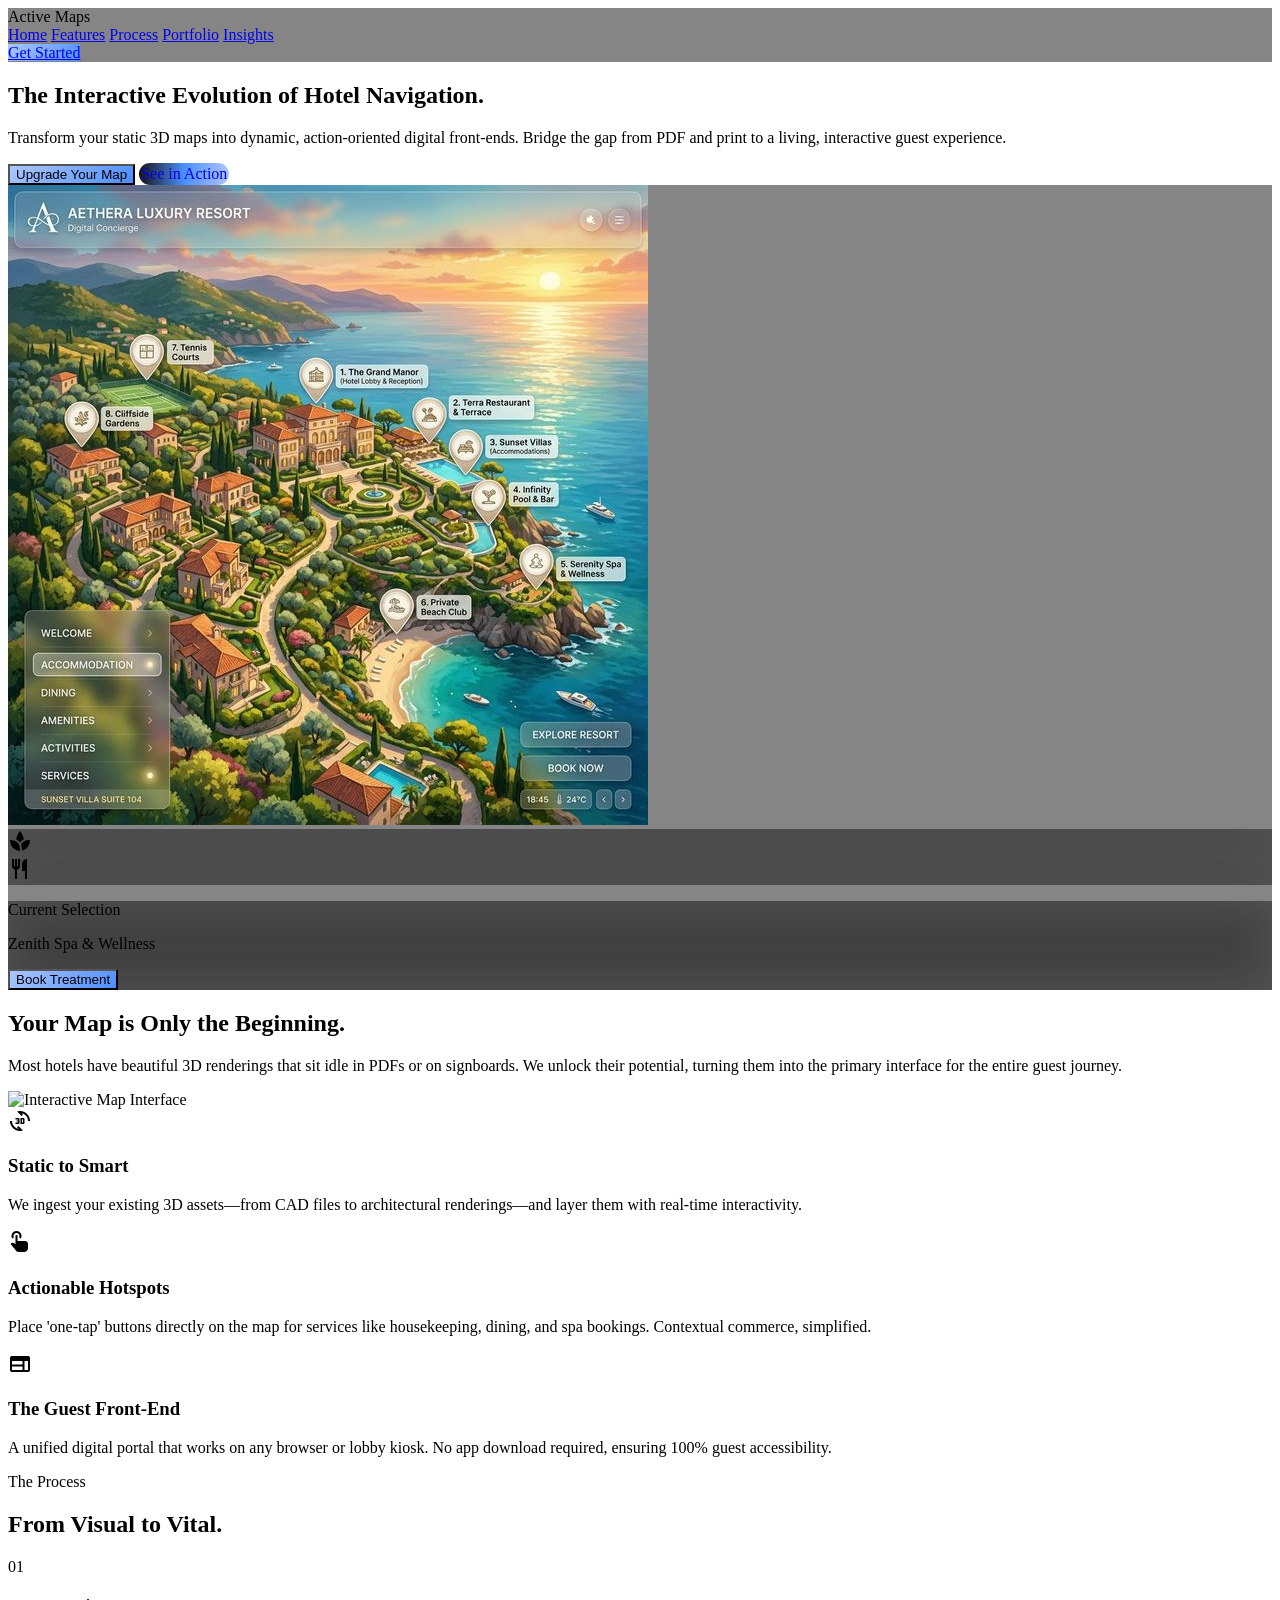
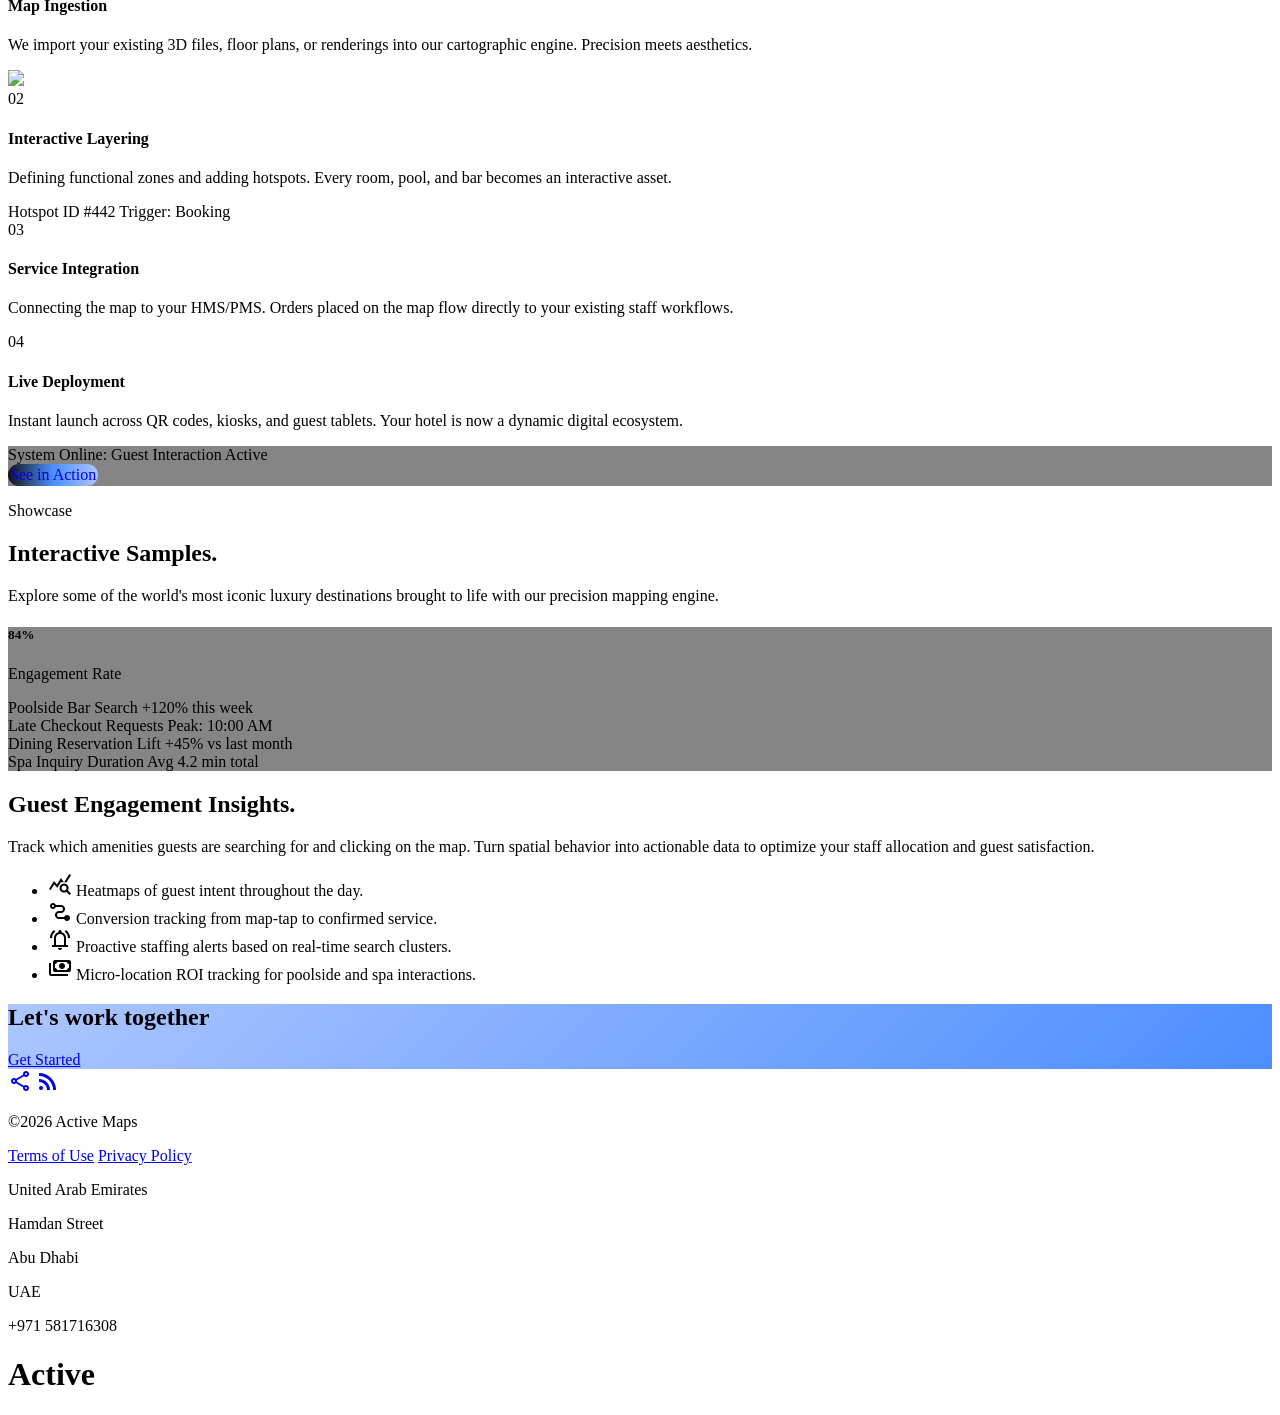
==== index.html @ 109dca2e "Add spacing between analytics tiles on desktop for better separation" ====
<!DOCTYPE html>

<html class="dark" lang="en">

<head>
    <meta charset="utf-8" />
    <meta content="width=device-width, initial-scale=1.0" name="viewport" />
    <title>Active Maps | The Digital Concierge</title>
    <!-- Version: 1.2.0 - Dynamic Portfolio Integration -->
    <script src="https://cdn.tailwindcss.com?plugins=forms,container-queries"></script>
    <link href="https://fonts.googleapis.com/css2?family=Inter:wght@400;500;600;700;800&amp;display=swap"
        rel="stylesheet" />
    <link
        href="https://fonts.googleapis.com/css2?family=Material+Symbols+Outlined:wght,FILL@100..700,0..1&amp;display=swap"
        rel="stylesheet" />
    <script id="tailwind-config">
        tailwind.config = {
            darkMode: "class",
            theme: {
                extend: {
                    colors: {
                        "primary-container": "#4b8eff",
                        "on-primary-fixed": "#001a41",
                        "on-background": "#e5e2e1",
                        "surface": "#131313",
                        "surface-container-high": "#2a2a2a",
                        "on-surface": "#e5e2e1",
                        "on-tertiary-container": "#4c1a00",
                        "error": "#ffb4ab",
                        "on-tertiary-fixed": "#351000",
                        "on-primary": "#002e69",
                        "primary-fixed-dim": "#adc6ff",
                        "surface-container-highest": "#353534",
                        "on-tertiary-fixed-variant": "#7c2e00",
                        "surface-container": "#201f1f",
                        "inverse-primary": "#005bc1",
                        "inverse-surface": "#e5e2e1",
                        "surface-bright": "#393939",
                        "on-tertiary": "#571e00",
                        "on-error": "#690005",
                        "surface-dim": "#131313",
                        "on-secondary-fixed-variant": "#26467d",
                        "outline-variant": "#414755",
                        "on-primary-container": "#00285c",
                        "inverse-on-surface": "#313030",
                        "secondary": "#adc6ff",
                        "secondary-fixed-dim": "#adc6ff",
                        "tertiary-fixed-dim": "#ffb595",
                        "outline": "#8b90a0",
                        "primary-fixed": "#d8e2ff",
                        "primary": "#adc6ff",
                        "on-primary-fixed-variant": "#004493",
                        "background": "#131313",
                        "secondary-container": "#26467d",
                        "surface-container-low": "#1c1b1b",
                        "on-surface-variant": "#c1c6d7",
                        "surface-variant": "#353534",
                        "surface-tint": "#adc6ff",
                        "secondary-fixed": "#d8e2ff",
                        "on-error-container": "#ffdad6",
                        "on-secondary-fixed": "#001a41",
                        "tertiary-fixed": "#ffdbcc",
                        "tertiary-container": "#ef6719",
                        "error-container": "#93000a",
                        "on-secondary-container": "#98b5f3",
                        "on-secondary": "#082f65",
                        "surface-container-lowest": "#0e0e0e",
                        "tertiary": "#ffb595"
                    },
                    fontFamily: {
                        "headline": ["Inter", "sans-serif"],
                        "body": ["Inter", "sans-serif"],
                        "label": ["Inter", "sans-serif"]
                    },
                    borderRadius: {
                        "DEFAULT": "0.125rem",
                        "lg": "0.25rem",
                        "xl": "0.5rem",
                        "full": "0.75rem"
                    },
                },
            },
        }
    </script>
    <style>
        .glass-panel {
            background: rgba(53, 53, 52, 0.6);
            backdrop-filter: blur(24px);
        }

        .text-gradient {
            background: linear-gradient(135deg, #adc6ff 0%, #4b8eff 100%);
            -webkit-background-clip: text;
            background-clip: text;
            -webkit-text-fill-color: transparent;
        }

        .btn-gradient {
            background: linear-gradient(135deg, #adc6ff 0%, #4b8eff 100%);
        }

        .material-symbols-outlined {
            font-variation-settings: 'FILL' 0, 'wght' 400, 'GRAD' 0, 'opsz' 24;
        }

        html {
            scroll-behavior: smooth;
        }

        /* Refined Flip Card Logic */
        .card-flip {
            perspective: 2000px;
            cursor: pointer;
        }

        .card-inner {
            position: relative;
            width: 100%;
            height: 100%;
            transition: transform 0.7s cubic-bezier(0.4, 0, 0.2, 1);
            transform-style: preserve-3d;
            will-change: transform;
        }

        .card-flip:hover .card-inner {
            transform: rotateY(180deg);
        }

        .card-front,
        .card-back {
            position: absolute;
            top: 0;
            left: 0;
            width: 100%;
            height: 100%;
            -webkit-backface-visibility: hidden;
            backface-visibility: hidden;
            border-radius: 1.5rem;
            overflow: hidden;
        }

        .card-back {
            transform: rotateY(180deg);
            background: #18191c;
            display: flex;
            flex-direction: column;
            justify-content: center;
            align-items: center;
            padding: 2rem;
            text-align: center;
            border: 1px solid rgba(255, 255, 255, 0.08);
            /* Subtle border for dark cards */
        }

        /* Extra depth on hover */
        .card-flip:hover {
            z-index: 10;
        }

        /* Animated Accent Border */
        @keyframes accentBorder {
            0% {
                background-position: 0% 50%;
            }

            100% {
                background-position: 100% 50%;
            }
        }

        .btn-accent-animated {
            position: relative;
            background: linear-gradient(90deg, #131313, #4b8eff, #adc6ff, #4b8eff, #131313);
            background-size: 200% 200%;
            animation: accentBorder 2.5s ease-in-out infinite alternate;
            padding: 2px;
            /* border width */
            border-radius: 0.75rem;
            /* rounded-xl */
            display: inline-flex;
            text-decoration: none;
        }

        .btn-accent-inner {
            border-radius: calc(0.75rem - 2px);
            display: inline-flex;
            align-items: center;
            justify-content: center;
            width: 100%;
            height: 100%;
        }
        .bg-blue-static {
            background: linear-gradient(135deg, #adc6ff 0%, #4b8eff 100%);
        }
    </style>
</head>

<body class="bg-background text-on-background font-body selection:bg-primary/30">
    <!-- Floating Glass Navigation -->
    <nav id="main-nav"
        class="fixed top-6 left-1/2 -translate-x-1/2 z-50 w-[95%] max-w-7xl transition-all duration-500 -translate-y-[150%] opacity-0 md:translate-y-0 md:opacity-100">
        <div
            class="glass-panel px-8 py-4 rounded-full border border-white/10 flex justify-between items-center shadow-[0_8px_32px_0_rgba(0,0,0,0.37)]">
            <div class="text-xl font-black tracking-tighter text-zinc-100 uppercase flex items-center gap-2">
                <div class="relative flex h-2.5 w-2.5">
                    <span
                        class="animate-ping absolute inline-flex h-full w-full rounded-full bg-green-400 opacity-75"></span>
                    <span class="relative inline-flex rounded-full h-2.5 w-2.5 bg-green-500"></span>
                </div>
                Active Maps
            </div>
            <div class="hidden md:flex items-center space-x-8">
                <a class="text-zinc-400 hover:text-zinc-100 transition-colors font-sans uppercase tracking-[0.2em] text-[8px] font-bold"
                    href="#home">Home</a>
                <a class="text-zinc-400 hover:text-zinc-100 transition-colors font-sans uppercase tracking-[0.2em] text-[8px] font-bold"
                    href="#features">Features</a>
                <a class="text-zinc-400 hover:text-zinc-100 transition-colors font-sans uppercase tracking-[0.2em] text-[8px] font-bold"
                    href="#process">Process</a>
                <a class="text-zinc-400 hover:text-zinc-100 transition-colors font-sans uppercase tracking-[0.2em] text-[8px] font-bold"
                    href="#samples">Portfolio</a>
                <a class="text-zinc-400 hover:text-zinc-100 transition-colors font-sans uppercase tracking-[0.2em] text-[8px] font-bold"
                    href="#analytics">Insights</a>
            </div>
            <a href="#contact"
                class="btn-gradient px-6 py-2 rounded-full text-on-primary font-bold text-xs tracking-wide transition-all hover:scale-105 active:scale-95 shadow-lg shadow-primary/20">
                Get Started
            </a>
        </div>
    </nav>
    <main class="pt-8">
        <!-- Hero Section -->
        <section id="home" class="relative min-h-[921px] flex items-center px-8 overflow-hidden">
            <div class="max-w-7xl mx-auto grid grid-cols-1 lg:grid-cols-2 gap-12 items-center">
                <div class="z-10">
                    <h1
                        class="font-headline font-extrabold text-6xl md:text-7xl text-zinc-100 leading-[1.1] mb-8 tracking-tight">
                        The Interactive Evolution of Hotel Navigation.
                    </h1>
                    <p class="text-lg md:text-xl text-on-surface-variant max-w-xl mb-10 leading-relaxed font-medium">
                        Transform your static 3D maps into dynamic, action-oriented digital front-ends. Bridge the gap
                        from PDF and print to a living, interactive guest experience.
                    </p>
                    <div class="flex flex-col sm:flex-row gap-4">
                        <button
                            class="btn-gradient px-10 py-4 rounded-xl text-on-primary font-bold text-lg hover:shadow-[0_0_30px_rgba(75,142,255,0.4)] transition-all">
                            Upgrade Your Map
                        </button>
                        <a href="https://rpsi-map.vercel.app/" target="_blank"
                            class="btn-accent-animated transition-all hover:scale-105 active:scale-95 shadow-[0_0_20px_rgba(75,142,255,0.15)] hover:shadow-[0_0_30px_rgba(75,142,255,0.3)] font-bold text-lg">
                            <span
                                class="btn-accent-inner px-10 py-4 bg-background text-zinc-100 hover:text-white hover:bg-surface-container transition-colors">
                                See in Action
                            </span>
                        </a>
                    </div>
                </div>
                <div class="relative group">
                    <div
                        class="absolute -inset-4 bg-primary/20 blur-3xl rounded-full opacity-30 group-hover:opacity-50 transition-opacity">
                    </div>
                    <div class="relative glass-panel p-4 rounded-[2rem] border border-outline-variant/30 shadow-2xl">
                        <!-- Mockup representation of interactive 3D map -->
                        <div
                            class="aspect-[9/16] md:aspect-[4/3] rounded-2xl overflow-hidden bg-surface-container-lowest relative">
                            <img class="w-full h-full object-cover opacity-60"
                                data-alt="Architectural wireframe of the hotel complex" src="assets/hero_map.png" />
                            <!-- Floating UI Hotspots -->
                            <div
                                class="absolute top-1/4 left-1/3 p-3 glass-panel rounded-full border border-primary/50 shadow-lg cursor-pointer hover:scale-110 transition-transform">
                                <span class="material-symbols-outlined text-primary text-2xl"
                                    style="font-variation-settings: 'FILL' 1;">spa</span>
                            </div>
                            <div
                                class="absolute bottom-1/3 right-1/4 p-3 glass-panel rounded-full border border-primary/50 shadow-lg cursor-pointer hover:scale-110 transition-transform">
                                <span class="material-symbols-outlined text-primary text-2xl"
                                    style="font-variation-settings: 'FILL' 1;">restaurant</span>
                            </div>
                            <!-- Map HUD Overlay -->
                            <div
                                class="absolute bottom-6 left-6 right-6 p-4 glass-panel rounded-xl border border-outline-variant/50">
                                <div class="flex justify-between items-center">
                                    <div>
                                        <p class="text-[10px] uppercase tracking-widest font-bold text-outline mb-1">
                                            Current Selection</p>
                                        <p class="font-headline text-lg font-bold text-zinc-100">Zenith Spa &amp;
                                            Wellness</p>
                                    </div>
                                    <button
                                        class="btn-gradient px-4 py-2 rounded-lg text-xs font-bold text-on-primary">Book
                                        Treatment</button>
                                </div>
                            </div>
                        </div>
                    </div>
                </div>
            </div>
        </section>
        <!-- Pain Point Section -->
        <section id="features" class="py-24 bg-surface-container-low px-8">
            <div class="max-w-7xl mx-auto flex flex-col items-center text-center mb-16">
                <div class="w-12 h-1 bg-primary mb-12"></div>
                <h2 class="font-headline font-bold text-4xl md:text-5xl text-zinc-100 mb-8 tracking-tight">Your Map is
                    Only the Beginning.</h2>
                <p class="text-xl md:text-2xl text-on-surface-variant max-w-3xl leading-relaxed font-medium">
                    Most hotels have beautiful 3D renderings that sit idle in PDFs or on signboards. We unlock their
                    potential, turning them into the primary interface for the entire guest journey.
                </p>
            </div>

            <!-- Intersitial Image -->
            <div class="max-w-6xl mx-auto mb-20 flex justify-center">
                <img src="https://static.wixstatic.com/media/ad2999_dbf22571a53e4f6888d6d23a859f4b01~mv2.png"
                    alt="Interactive Map Interface" class="w-full h-auto object-contain" />
            </div>

            <div class="max-w-7xl mx-auto">
                <div id="feature-carousel"
                    class="flex items-stretch overflow-x-auto md:grid md:grid-cols-3 gap-6 md:gap-12 snap-x snap-mandatory w-full pb-8 [&::-webkit-scrollbar]:hidden [-ms-overflow-style:none] [scrollbar-width:none]">
                    <div
                        class="w-[85vw] sm:w-[60vw] md:w-auto shrink-0 snap-center p-8 rounded-2xl bg-surface-container hover:bg-surface-bright transition-colors border border-outline-variant/10 flex flex-col justify-start">
                        <span class="material-symbols-outlined text-4xl text-primary mb-6"
                            style="font-variation-settings: 'FILL' 1;">3d_rotation</span>
                        <h3 class="font-headline text-2xl font-bold mb-4 text-zinc-100">Static to Smart</h3>
                        <p class="text-on-surface-variant leading-relaxed">
                            We ingest your existing 3D assets—from CAD files to architectural renderings—and layer them
                            with real-time interactivity.
                        </p>
                    </div>
                    <div
                        class="w-[85vw] sm:w-[60vw] md:w-auto shrink-0 snap-center p-8 rounded-2xl bg-surface-container hover:bg-surface-bright transition-colors border border-outline-variant/10 flex flex-col justify-start">
                        <span class="material-symbols-outlined text-4xl text-primary mb-6"
                            style="font-variation-settings: 'FILL' 1;">touch_app</span>
                        <h3 class="font-headline text-2xl font-bold mb-4 text-zinc-100">Actionable Hotspots</h3>
                        <p class="text-on-surface-variant leading-relaxed">
                            Place 'one-tap' buttons directly on the map for services like housekeeping, dining, and spa
                            bookings. Contextual commerce, simplified.
                        </p>
                    </div>
                    <div
                        class="w-[85vw] sm:w-[60vw] md:w-auto shrink-0 snap-center p-8 rounded-2xl bg-surface-container hover:bg-surface-bright transition-colors border border-outline-variant/10 flex flex-col justify-start">
                        <span class="material-symbols-outlined text-4xl text-primary mb-6"
                            style="font-variation-settings: 'FILL' 1;">web</span>
                        <h3 class="font-headline text-2xl font-bold mb-4 text-zinc-100">The Guest Front-End</h3>
                        <p class="text-on-surface-variant leading-relaxed">
                            A unified digital portal that works on any browser or lobby kiosk. No app download required,
                            ensuring 100% guest accessibility.
                        </p>
                    </div>
                </div>
                <!-- Pagination Dots (Mobile Only) -->
                <div class="flex md:hidden justify-center gap-2 mt-2" id="feature-dots">
                    <div class="w-2 h-2 rounded-full bg-primary transition-colors dot-indicator"></div>
                    <div class="w-2 h-2 rounded-full bg-primary/30 transition-colors dot-indicator"></div>
                    <div class="w-2 h-2 rounded-full bg-primary/30 transition-colors dot-indicator"></div>
                </div>
            </div>
        </section>
        <!-- The Transformation Phases (Bento/Asymmetric) -->
        <section id="process" class="py-32 px-8 bg-surface-container-lowest">
            <div class="max-w-7xl mx-auto">
                <div class="mb-20">
                    <p class="text-primary font-label text-xs uppercase tracking-[0.2em] mb-4 font-bold">The Process</p>
                    <h2 class="font-headline font-bold text-5xl text-zinc-100 tracking-tight">From Visual to Vital.</h2>
                </div>
                <div class="grid grid-cols-1 md:grid-cols-12 gap-6">
                    <!-- Step 1 -->
                    <div
                        class="md:col-span-7 bg-surface-container p-10 rounded-3xl border border-outline-variant/20 flex flex-col justify-between group">
                        <div>
                            <span
                                class="font-headline text-6xl text-primary/20 font-black group-hover:text-primary transition-colors">01</span>
                            <h4 class="font-headline text-3xl font-bold mt-4 mb-4 text-zinc-100">Map Ingestion</h4>
                            <p class="text-on-surface-variant text-lg">We import your existing 3D files, floor plans, or
                                renderings into our cartographic engine. Precision meets aesthetics.</p>
                        </div>
                        <div class="mt-12 h-40 bg-zinc-900 rounded-xl overflow-hidden">
                            <img class="w-full h-full object-cover grayscale opacity-40 group-hover:grayscale-0 group-hover:opacity-60 transition-all duration-700"
                                data-alt="Architectural wireframe of a hotel complex"
                                src="https://lh3.googleusercontent.com/aida-public/[base64]" />
                        </div>
                    </div>
                    <!-- Step 2 -->
                    <div
                        class="md:col-span-5 bg-surface-container-high p-10 rounded-3xl border border-outline-variant/20 group">
                        <span
                            class="font-headline text-6xl text-primary/20 font-black group-hover:text-primary transition-colors">02</span>
                        <h4 class="font-headline text-3xl font-bold mt-4 mb-4 text-zinc-100">Interactive Layering</h4>
                        <p class="text-on-surface-variant text-lg">Defining functional zones and adding hotspots. Every
                            room, pool, and bar becomes an interactive asset.</p>
                        <div class="mt-8 flex flex-wrap gap-2">
                            <span
                                class="px-3 py-1 bg-surface-container-lowest rounded-full text-[10px] font-bold uppercase tracking-wider text-primary border border-primary/20">Hotspot
                                ID #442</span>
                            <span
                                class="px-3 py-1 bg-surface-container-lowest rounded-full text-[10px] font-bold uppercase tracking-wider text-primary border border-primary/20">Trigger:
                                Booking</span>
                        </div>
                    </div>
                    <!-- Step 3 -->
                    <div
                        class="md:col-span-5 bg-surface-container-high p-10 rounded-3xl border border-outline-variant/20 group">
                        <span
                            class="font-headline text-6xl text-primary/20 font-black group-hover:text-primary transition-colors">03</span>
                        <h4 class="font-headline text-3xl font-bold mt-4 mb-4 text-zinc-100">Service Integration</h4>
                        <p class="text-on-surface-variant text-lg">Connecting the map to your HMS/PMS. Orders placed on
                            the map flow directly to your existing staff workflows.</p>
                    </div>
                    <!-- Step 4 -->
                    <div class="md:col-span-7 bg-primary-container/10 p-10 rounded-3xl border border-primary/30 group">
                        <span
                            class="font-headline text-6xl text-primary/40 font-black group-hover:text-primary transition-colors">04</span>
                        <h4 class="font-headline text-3xl font-bold mt-4 mb-4 text-zinc-100">Live Deployment</h4>
                        <p class="text-on-surface-variant text-lg">Instant launch across QR codes, kiosks, and guest
                            tablets. Your hotel is now a dynamic digital ecosystem.</p>
                        <div class="mt-12 p-6 glass-panel rounded-xl flex flex-col gap-6">
                            <div class="flex items-center gap-4">
                                <div class="w-3 h-3 bg-green-500 rounded-full animate-pulse shrink-0"></div>
                                <span class="text-xs font-bold uppercase tracking-widest text-zinc-100 leading-tight">System Online: Guest Interaction Active</span>
                            </div>
                            <a href="https://rpsi-map.vercel.app/" target="_blank"
                                class="btn-accent-animated w-full transition-all hover:scale-105 active:scale-95 shadow-[0_0_20px_rgba(75,142,255,0.15)] hover:shadow-[0_0_30px_rgba(75,142,255,0.3)] font-bold text-xs uppercase tracking-wider">
                                <span
                                    class="btn-accent-inner px-6 py-3 w-full flex justify-center bg-background text-zinc-100 hover:text-white hover:bg-surface-container transition-colors">
                                    See in Action
                                </span>
                            </a>
                        </div>
                    </div>
                </div>
            </div>
        </section>

        <!-- Samples Section -->
        <section id="samples" class="py-32 px-8 bg-black">
            <div class="max-w-7xl mx-auto">
                <div class="mb-20 text-center">
                    <p class="text-primary font-label text-xs uppercase tracking-[0.2em] mb-4 font-bold">Showcase</p>
                    <h2 class="font-headline font-bold text-5xl text-zinc-100 tracking-tight">Interactive Samples.</h2>
                    <p class="text-zinc-400 mt-6 max-w-2xl mx-auto">Explore some of the world's most iconic luxury
                        destinations brought to life with our precision mapping engine.</p>
                </div>

                <div class="grid grid-cols-1 md:grid-cols-12 gap-6 auto-rows-[400px]">
                    <!-- Rixos Premium Saadiyat Island -->
                    <div class="md:col-span-8 card-flip">
                        <div class="card-inner">
                            <div class="card-front relative shadow-2xl">
                                <img src="https://www.ahstatic.com/photos/b399_ho_02_p_1024x768.jpg" class="w-full h-full object-cover"
                                    alt="Rixos Premium Saadiyat Island">
                                <div
                                    class="absolute inset-0 bg-gradient-to-t from-black/80 via-transparent to-transparent flex items-end p-8">
                                    <div>
                                        <h4 class="text-2xl font-bold text-white mb-2">Rixos Premium Saadiyat Island</h4>
                                        <span class="text-primary text-xs uppercase tracking-widest font-bold">Featured Project</span>
                                    </div>
                                </div>
                            </div>
                            <div class="card-back flex flex-col items-center text-center">
                                <div class="w-12 h-12 bg-white mb-6" style="mask-image: url('https://static.wixstatic.com/shapes/ad2999_8e0b6210d2324de08b4e0dc5320cf2d4.svg'); mask-size: contain; mask-repeat: no-repeat; mask-position: center; -webkit-mask-image: url('https://static.wixstatic.com/shapes/ad2999_8e0b6210d2324de08b4e0dc5320cf2d4.svg'); -webkit-mask-size: contain; -webkit-mask-repeat: no-repeat; -webkit-mask-position: center;"></div>
                                <h4 class="text-xl font-bold text-white mb-4">Launch Interactive Map</h4>
                                <p class="text-zinc-400 text-sm mb-8 px-6">Spatial navigation for sprawling Mediterranean-style estates and shoreline amenity tracking.</p>
                                <a href="https://rpsi-map.vercel.app/" target="_blank"
                                    class="btn-accent-animated transition-all hover:scale-105 active:scale-95 shadow-[0_0_20px_rgba(75,142,255,0.15)] hover:shadow-[0_0_30px_rgba(75,142,255,0.3)] font-bold text-sm">
                                    <span
                                        class="btn-accent-inner px-8 py-3 bg-background text-zinc-100 hover:text-white transition-colors">
                                        See in Action
                                    </span>
                                </a>
                            </div>
                        </div>
                    </div>

                    <!-- Royal Atlantis -->
                    <div class="md:col-span-4 card-flip">
                        <div class="card-inner">
                            <div class="card-front relative shadow-2xl overflow-hidden group">
                                <img src="https://cf.bstatic.com/xdata/images/hotel/max1024x768/534061997.jpg?k=9b47f6c7e61f2be60830d61c1f5d9562dd51a6f9288240653cc4e0515a3e4941&o=" class="w-full h-full object-cover grayscale opacity-60 transition-all duration-700" alt="Royal Atlantis">
                                <!-- Coming Soon Overlay -->
                                <div class="absolute inset-0 bg-black/40 flex flex-col items-center justify-center p-6 text-center z-10 transition-opacity">
                                    <span class="text-xs font-bold uppercase tracking-[0.3em] text-zinc-400 mb-2">Portfolio</span>
                                    <h4 class="text-xl font-bold text-zinc-500 mb-6">Royal Atlantis</h4>
                                    <span class="inline-block px-4 py-1.5 border border-zinc-700 text-zinc-500 rounded-full text-[10px] uppercase font-black tracking-widest backdrop-blur-sm">Coming Soon</span>
                                </div>
                            </div>
                            <div class="card-back grayscale opacity-40">
                                <span class="material-symbols-outlined text-zinc-600 text-4xl mb-4">lock</span>
                                <h4 class="text-xl font-bold text-zinc-500 mb-4">Locked Asset</h4>
                                <p class="text-zinc-600 text-sm mb-8">Integration in progress. Architectural wireframes pending spatial registration.</p>
                            </div>
                        </div>
                    </div>

                    <!-- Atlantis, Palm Jumeirah -->
                    <div class="md:col-span-5 card-flip">
                        <div class="card-inner">
                            <div class="card-front relative shadow-2xl overflow-hidden group">
                                <img src="https://dynamic-media-cdn.tripadvisor.com/media/photo-o/31/66/e8/29/atlantis-the-palm.jpg?w=900&h=500&s=1" class="w-full h-full object-cover grayscale opacity-60 transition-all duration-700" alt="Atlantis, Palm Jumeirah">
                                <!-- Coming Soon Overlay -->
                                <div class="absolute inset-0 bg-black/40 flex flex-col items-center justify-center p-6 text-center z-10 transition-opacity">
                                    <span class="text-xs font-bold uppercase tracking-[0.3em] text-zinc-400 mb-2">Portfolio</span>
                                    <h4 class="text-xl font-bold text-zinc-500 mb-6">Atlantis, Palm Jumeirah</h4>
                                    <span class="inline-block px-4 py-1.5 border border-zinc-700 text-zinc-500 rounded-full text-[10px] uppercase font-black tracking-widest backdrop-blur-sm">Coming Soon</span>
                                </div>
                            </div>
                            <div class="card-back grayscale opacity-40">
                                <span class="material-symbols-outlined text-zinc-600 text-4xl mb-4">lock</span>
                                <h4 class="text-xl font-bold text-zinc-500 mb-4">Locked Asset</h4>
                                <p class="text-zinc-600 text-sm mb-8">Asset mapping ongoing. High-fidelity spatial textures in rendering queue.</p>
                            </div>
                        </div>
                    </div>

                    <!-- Rixos Marina Abu Dhabi -->
                    <div class="md:col-span-7 card-flip">
                        <div class="card-inner">
                            <div class="card-front relative shadow-2xl overflow-hidden group">
                                <img src="https://www.rixos.com/sites/default/files/2025-08/Screenshot%202025-08-12%20at%204.05.04%E2%80%AFPM_0.png?twic=v1/focus=auto/cover=1:1/resize=510" class="w-full h-full object-cover grayscale opacity-60 transition-all duration-700" alt="Rixos Marina Abu Dhabi">
                                <!-- Coming Soon Overlay -->
                                <div class="absolute inset-0 bg-black/40 flex flex-col items-center justify-center p-6 text-center z-10 transition-opacity">
                                    <span class="text-xs font-bold uppercase tracking-[0.3em] text-zinc-400 mb-2">Portfolio</span>
                                    <h4 class="text-xl font-bold text-zinc-500 mb-6">Rixos Marina Abu Dhabi</h4>
                                    <span class="inline-block px-4 py-1.5 border border-zinc-700 text-zinc-500 rounded-full text-[10px] uppercase font-black tracking-widest backdrop-blur-sm">Coming Soon</span>
                                </div>
                            </div>
                            <div class="card-back grayscale opacity-40">
                                <span class="material-symbols-outlined text-zinc-600 text-4xl mb-4">lock</span>
                                <h4 class="text-xl font-bold text-zinc-500 mb-4">Locked Asset</h4>
                                <p class="text-zinc-600 text-sm mb-8">Marina integration scheduled for Next-Gen update phase. Berthing logic in development.</p>
                            </div>
                        </div>
                    </div>
                </div>
            </div>
        </section>

        <!-- Analytics/Geomarketing Section -->
        <section id="analytics" class="pt-32 pb-12 px-8">
            <div class="max-w-7xl mx-auto grid grid-cols-1 lg:grid-cols-2 gap-20 items-center">
                <div class="order-2 lg:order-1 relative">
                    <div
                        class="md:aspect-square glass-panel rounded-3xl border border-outline-variant/20 p-8 flex flex-col">
                        <div class="flex justify-between items-end mb-12">
                            <div>
                                <h5 class="font-headline text-4xl font-bold text-zinc-100">84%</h5>
                                <p class="text-[10px] font-bold uppercase tracking-widest text-primary">Engagement Rate
                                </p>
                            </div>
                            <div class="flex gap-1 items-end">
                                <div class="w-3 h-12 bg-primary/20 rounded-t-sm"></div>
                                <div class="w-3 h-20 bg-primary/40 rounded-t-sm"></div>
                                <div class="w-3 h-32 bg-primary/60 rounded-t-sm"></div>
                                <div class="w-3 h-40 bg-primary rounded-t-sm"></div>
                            </div>
                        </div>
                        <div class="relative">
                            <div id="analytics-carousel" class="flex md:flex-col overflow-x-auto md:overflow-visible snap-x snap-mandatory w-full md:gap-6 [&::-webkit-scrollbar]:hidden [-ms-overflow-style:none] [scrollbar-width:none]">
                                <!-- Page 1 -->
                                <div class="min-w-full md:min-w-0 snap-center flex flex-col gap-6 pr-4 md:pr-0">
                                    <div class="flex justify-between items-center p-4 bg-surface-container-lowest rounded-xl">
                                        <span class="text-sm font-semibold">Poolside Bar Search</span>
                                        <span class="text-sm font-bold text-primary">+120% this week</span>
                                    </div>
                                    <div class="flex justify-between items-center p-4 bg-surface-container-lowest rounded-xl">
                                        <span class="text-sm font-semibold">Late Checkout Requests</span>
                                        <span class="text-sm font-bold text-primary">Peak: 10:00 AM</span>
                                    </div>
                                </div>
                                <!-- Page 2 -->
                                <div class="min-w-full md:min-w-0 snap-center flex flex-col gap-6 pr-4 md:pr-0">
                                    <div class="flex justify-between items-center p-4 bg-surface-container-lowest rounded-xl">
                                        <span class="text-sm font-semibold">Dining Reservation Lift</span>
                                        <span class="text-sm font-bold text-primary">+45% vs last month</span>
                                    </div>
                                    <div class="flex justify-between items-center p-4 bg-surface-container-lowest rounded-xl">
                                        <span class="text-sm font-semibold">Spa Inquiry Duration</span>
                                        <span class="text-sm font-bold text-primary">Avg 4.2 min total</span>
                                    </div>
                                </div>
                            </div>
                            <!-- Pagination Dots (Mobile Only) -->
                            <div class="flex md:hidden justify-center gap-2 mt-6" id="analytics-dots">
                                <div class="w-1.5 h-1.5 rounded-full bg-primary transition-colors dot-indicator"></div>
                                <div class="w-1.5 h-1.5 rounded-full bg-primary/30 transition-colors dot-indicator"></div>
                            </div>
                        </div>
                    </div>
                </div>
                <div class="order-1 lg:order-2">
                    <h2 class="font-headline font-bold text-5xl text-zinc-100 mb-8 leading-tight tracking-tight">Guest
                        Engagement Insights.</h2>
                    <p class="text-xl text-on-surface-variant mb-10 leading-relaxed font-medium">
                        Track which amenities guests are searching for and clicking on the map. Turn spatial behavior
                        into actionable data to optimize your staff allocation and guest satisfaction.
                    </p>
                    <ul class="space-y-10">
                        <li class="flex items-start gap-4">
                            <span class="material-symbols-outlined text-primary">query_stats</span>
                            <span class="text-on-surface font-medium">Heatmaps of guest intent throughout the
                                day.</span>
                        </li>
                        <li class="flex items-start gap-4">
                            <span class="material-symbols-outlined text-primary">conversion_path</span>
                            <span class="text-on-surface font-medium">Conversion tracking from map-tap to confirmed
                                service.</span>
                        </li>
                        <li class="flex items-start gap-4">
                            <span class="material-symbols-outlined text-primary">notifications_active</span>
                            <span class="text-on-surface font-medium">Proactive staffing alerts based on real-time
                                search clusters.</span>
                        </li>
                        <li class="flex items-start gap-4">
                            <span class="material-symbols-outlined text-primary">payments</span>
                            <span class="text-on-surface font-medium">Micro-location ROI tracking for poolside and spa
                                interactions.</span>
                        </li>
                    </ul>
                </div>
            </div>
        </section>
        <!-- Final CTA: Static Blue Gradient -->
        <section id="contact" class="py-32 px-8 bg-blue-static mt-24">
            <div class="max-w-7xl mx-auto flex flex-col md:flex-row justify-between items-center gap-10 relative z-10">
                <h2 class="font-headline font-bold text-5xl md:text-8xl text-white tracking-tighter max-w-2xl leading-[0.9]">
                    Let's work together
                </h2>
                <div class="flex">
                    <a href="#" class="text-lg md:text-xl font-black text-white border-b-[3px] border-white pb-1 hover:opacity-60 transition-opacity">Get Started</a>
                </div>
            </div>
        </section>
    </main>
    <!-- Footer: Dark Grey with Massive Anchor Word -->
    <footer class="bg-[#1a1c1e] w-full pt-32 pb-0 relative overflow-hidden">
        <div class="max-w-7xl mx-auto flex justify-between items-start relative z-10 mb-24">
            <div class="flex flex-col">
                <div class="flex gap-4 mb-8">
                    <a href="#" class="text-white hover:opacity-50 transition-opacity"><span class="material-symbols-outlined">share</span></a>
                    <a href="#" class="text-white hover:opacity-50 transition-opacity"><span class="material-symbols-outlined">rss_feed</span></a>
                </div>
                <p class="text-white/40 text-[10px] uppercase font-black tracking-[0.2em] mb-4">©2026 Active Maps</p>
                <div class="flex gap-4 text-white/40 text-[10px] uppercase font-black tracking-[0.2em]">
                    <a href="#" class="hover:text-white transition-colors">Terms of Use</a>
                    <a href="#" class="hover:text-white transition-colors">Privacy Policy</a>
                </div>
            </div>
            
            <div class="text-right">
                <p class="text-white text-[10px] uppercase font-black tracking-[0.2em] mb-6">United Arab Emirates</p>
                <div class="text-white/40 text-xs font-bold leading-relaxed space-y-1">
                    <p>Hamdan Street</p>
                    <p>Abu Dhabi</p>
                    <p>UAE</p>
                    <p>+971 581716308</p>
                </div>
            </div>
        </div>
        
        <!-- Big Anchor Word -->
        <div class="relative w-full overflow-hidden select-none pointer-events-none">
            <h1 class="font-headline font-black text-[28vw] uppercase leading-[0.7] tracking-tighter text-white text-center mb-[-0.1em]">
                Active
            </h1>
        </div>
    </footer>

    <script>
        // Intersection Observer for scroll-reveal animations
        const observerOptions = {
            threshold: 0.1
        };

        const observer = new IntersectionObserver((entries) => {
            entries.forEach(entry => {
                if (entry.isIntersecting) {
                    entry.target.classList.add('opacity-100', 'translate-y-0');
                    entry.target.classList.remove('opacity-0', 'translate-y-10');
                    observer.unobserve(entry.target);
                }
            });
        }, observerOptions);

        // Initial state for sections and cards
        document.querySelectorAll('section, .p-8.rounded-2xl, .md\\:col-span-7, .md\\:col-span-5').forEach(el => {
            el.classList.add('transition-all', 'duration-1000', 'ease-out', 'opacity-0', 'translate-y-10');
            observer.observe(el);
        });

        // Mobile Navigation Scroll Reveal
        const mainNav = document.getElementById('main-nav');
        if (mainNav) {
            window.addEventListener('scroll', () => {
                if (window.scrollY > window.innerHeight * 0.5) {
                    mainNav.classList.remove('-translate-y-[150%]', 'opacity-0');
                } else {
                    mainNav.classList.add('-translate-y-[150%]', 'opacity-0');
                }
            });
        }

        // Feature Carousel Auto-Scroll & Dots
        const featureCarousel = document.getElementById('feature-carousel');
        const featureDots = document.querySelectorAll('#feature-dots .dot-indicator');
        if (featureCarousel && featureDots.length > 0) {
            let scrollIndex = 0;
            let autoScrollInterval;

            const updateDots = (index) => {
                featureDots.forEach((dot, i) => {
                    if (i === index) {
                        dot.classList.replace('bg-primary/30', 'bg-primary');
                    } else {
                        dot.classList.replace('bg-primary', 'bg-primary/30');
                    }
                });
            };

            const scrollToNext = () => {
                if (window.innerWidth >= 768) return; // Only run on mobile
                const cards = [].slice.call(featureCarousel.children).filter(child => child.tagName === 'DIV');
                scrollIndex = (scrollIndex + 1) % cards.length;
                if (cards[scrollIndex]) {
                    const scrollTarget = cards[scrollIndex].offsetLeft - featureCarousel.offsetLeft - parseInt(getComputedStyle(featureCarousel).paddingLeft || 0);
                    featureCarousel.scrollTo({
                        left: scrollTarget,
                        behavior: 'smooth'
                    });
                    updateDots(scrollIndex);
                }
            };

            const syncScrollDots = () => {
                if (window.innerWidth >= 768) return;
                let closestIndex = 0;
                let minimalDiff = Infinity;
                const cards = [].slice.call(featureCarousel.children).filter(child => child.tagName === 'DIV');
                const center = featureCarousel.scrollLeft + featureCarousel.clientWidth / 2;

                cards.forEach((card, i) => {
                    const cardCenter = card.offsetLeft - featureCarousel.offsetLeft + card.clientWidth / 2;
                    const diff = Math.abs(cardCenter - center);
                    if (diff < minimalDiff) {
                        minimalDiff = diff;
                        closestIndex = i;
                    }
                });
                scrollIndex = closestIndex;
                updateDots(scrollIndex);
            };

            autoScrollInterval = setInterval(scrollToNext, 3000);

            // Pause on interaction and sync dots correctly when manually swiped
            featureCarousel.addEventListener('touchstart', () => clearInterval(autoScrollInterval), { passive: true });
            featureCarousel.addEventListener('scroll', syncScrollDots, { passive: true });
        }

        // Analytics Carousel Auto-Scroll & Dots
        const analyticsCarousel = document.getElementById('analytics-carousel');
        const analyticsDots = document.querySelectorAll('#analytics-dots .dot-indicator');
        if (analyticsCarousel && analyticsDots.length > 0) {
            let analyticsIndex = 0;
            let analyticsInterval;

            const updateAnalyticsDots = (index) => {
                analyticsDots.forEach((dot, i) => {
                    dot.classList.toggle('bg-primary', i === index);
                    dot.classList.toggle('bg-primary/30', i !== index);
                });
            };

            const slideNext = () => {
                if (window.innerWidth >= 768) return;
                const pages = analyticsCarousel.children;
                if (!pages || pages.length === 0) return;
                analyticsIndex = (analyticsIndex + 1) % pages.length;
                analyticsCarousel.scrollTo({
                    left: pages[analyticsIndex].offsetLeft,
                    behavior: 'smooth'
                });
                updateAnalyticsDots(analyticsIndex);
            };

            const syncAnalyticsDots = () => {
                if (window.innerWidth >= 768) return;
                const center = analyticsCarousel.scrollLeft + analyticsCarousel.clientWidth / 2;
                const pages = analyticsCarousel.children;
                let closest = 0;
                let minDiff = Infinity;
                
                Array.from(pages).forEach((page, i) => {
                    const diff = Math.abs((page.offsetLeft + page.clientWidth/2) - center);
                    if(diff < minDiff) {
                        minDiff = diff;
                        closest = i;
                    }
                });
                analyticsIndex = closest;
                updateAnalyticsDots(analyticsIndex);
            };

            analyticsInterval = setInterval(slideNext, 3000);
            analyticsCarousel.addEventListener('touchstart', () => clearInterval(analyticsInterval), { passive: true });
            analyticsCarousel.addEventListener('scroll', syncAnalyticsDots, { passive: true });
        }
    </script>
</body>

</html>
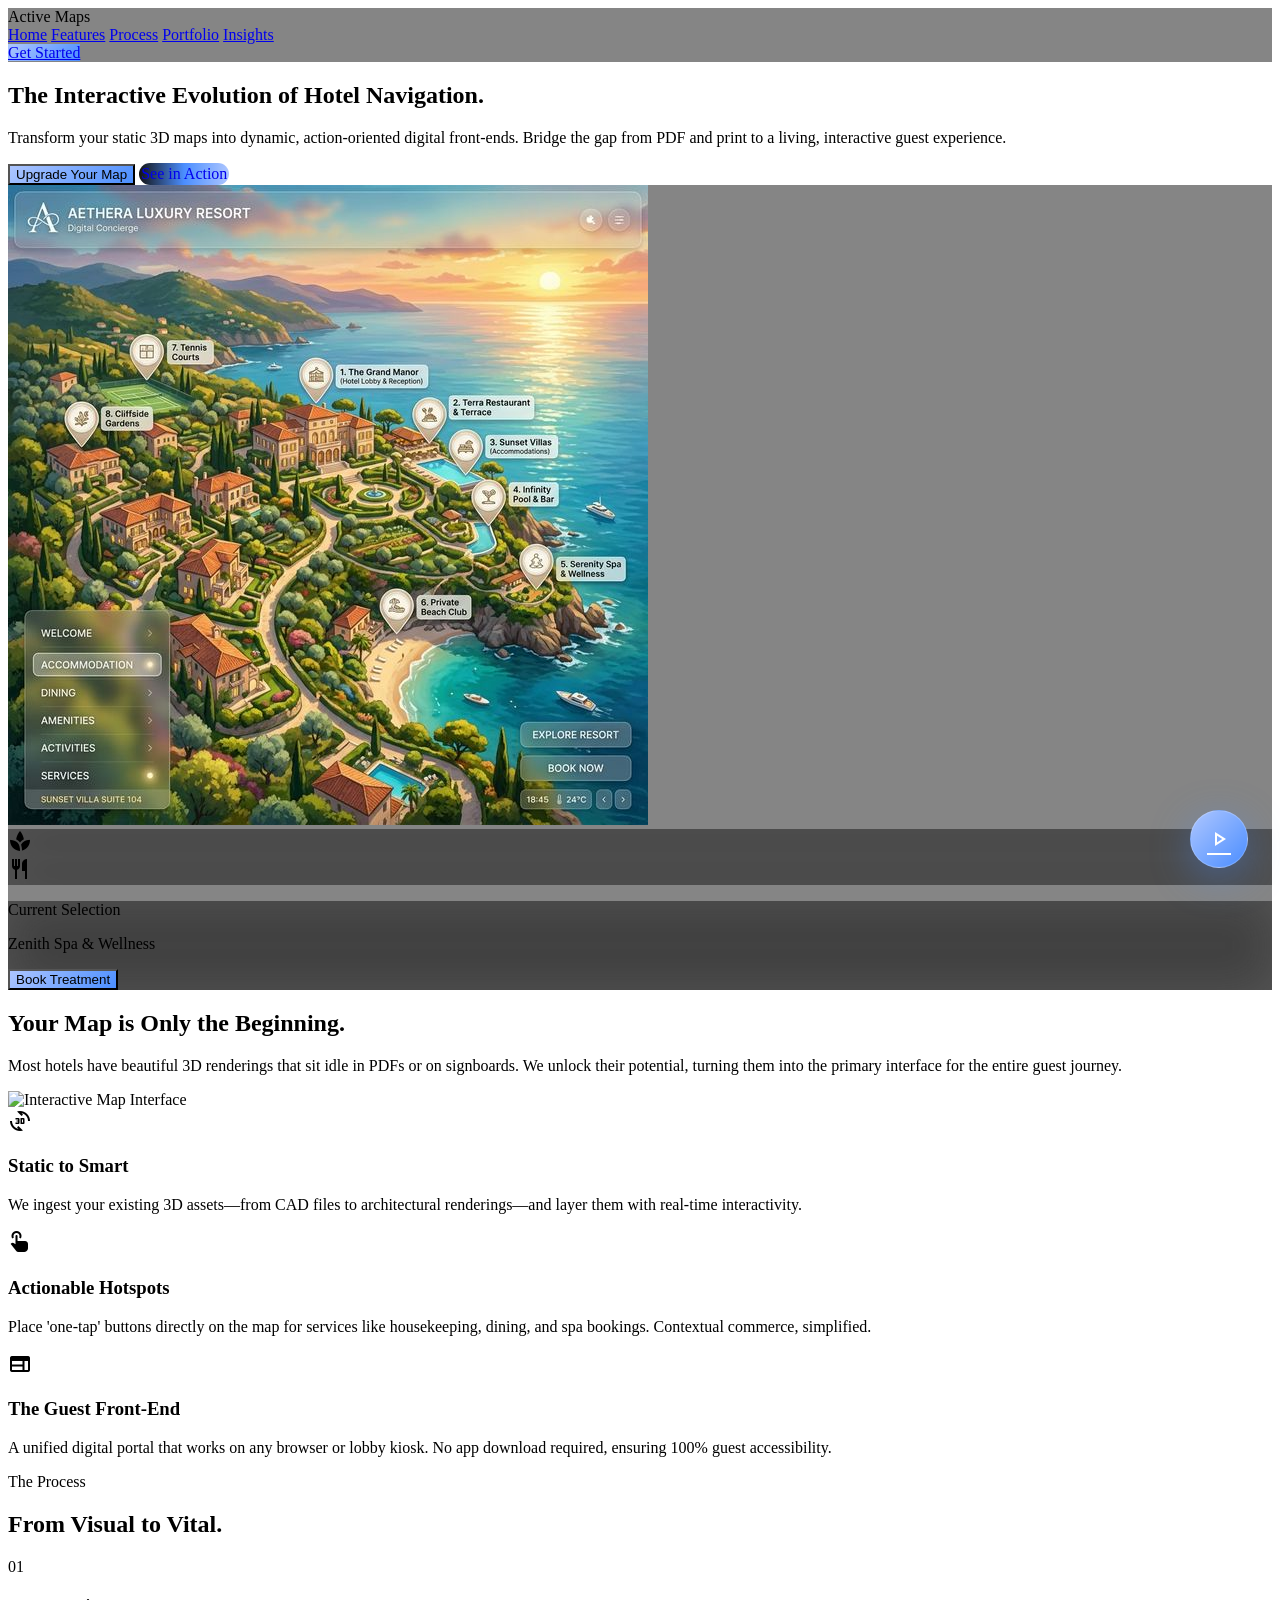
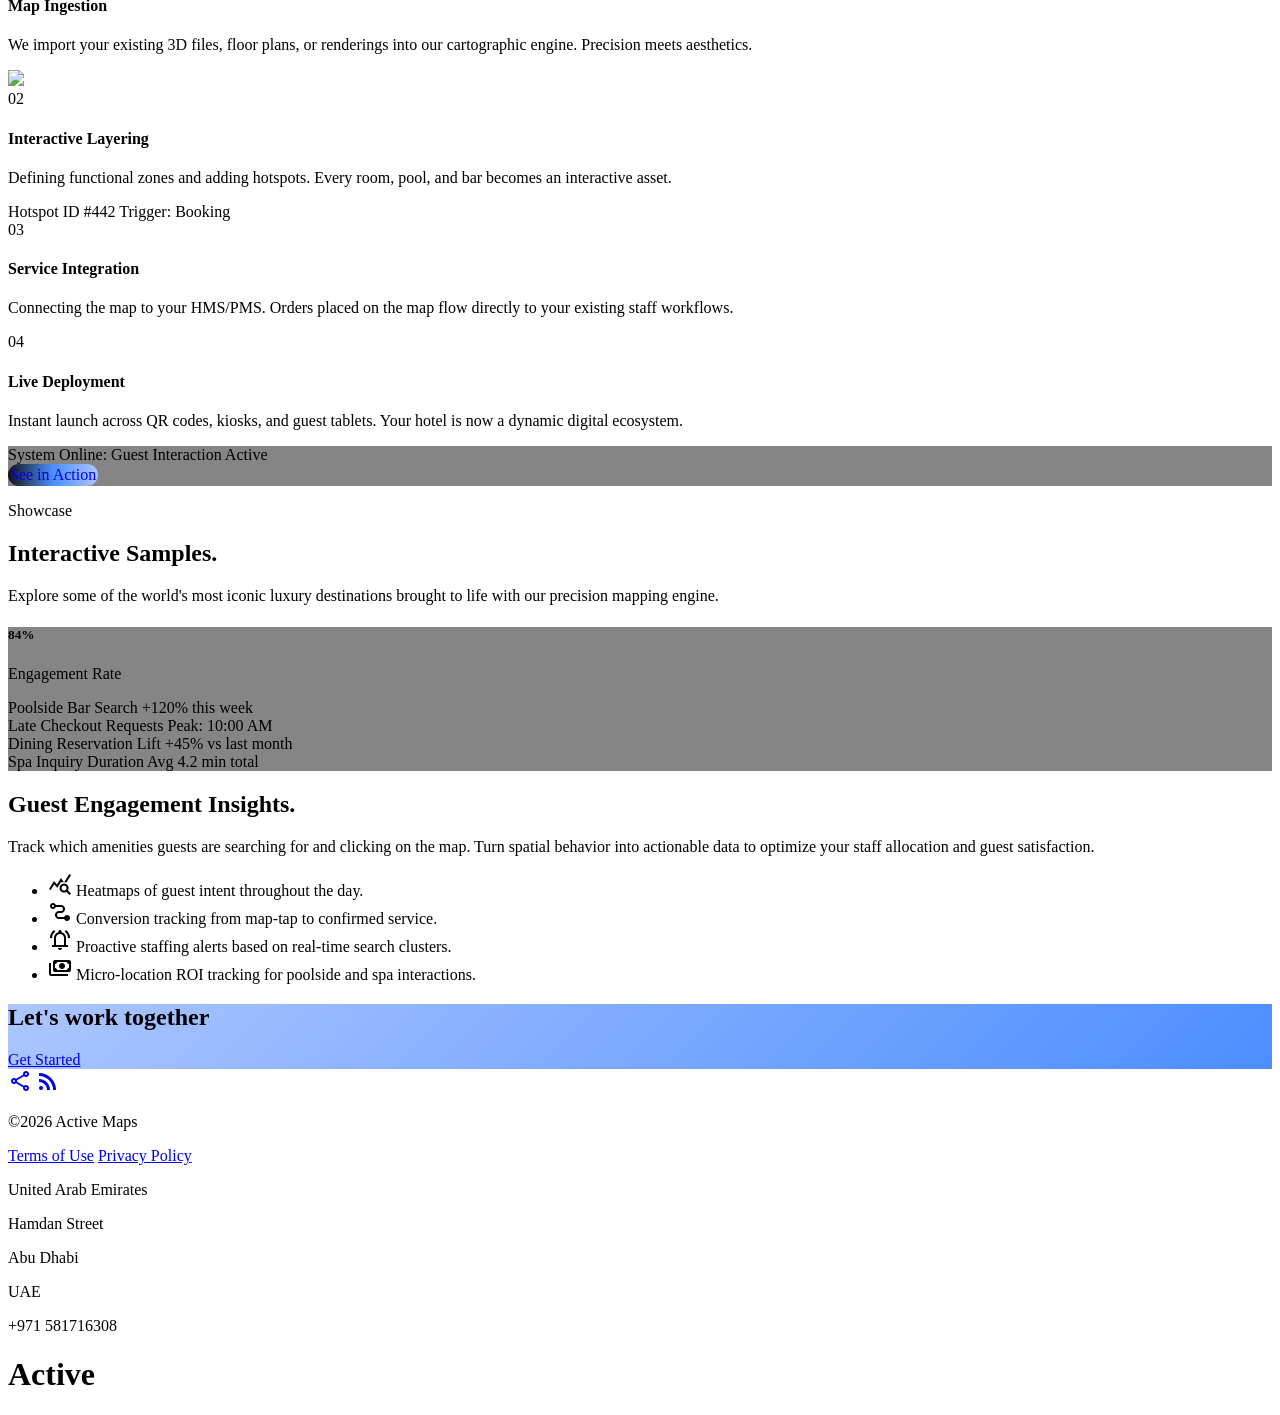
==== commit 473afa1f: "Add permanent pulsating floating action button on bottom right" ====
--- a/index.html
+++ b/index.html
@@ -192,6 +192,37 @@
         .bg-blue-static {
             background: linear-gradient(135deg, #adc6ff 0%, #4b8eff 100%);
         }
+
+        @keyframes pulse {
+            0% { box-shadow: 0 0 0 0 rgba(75, 142, 255, 0.7); }
+            70% { box-shadow: 0 0 0 15px rgba(75, 142, 255, 0); }
+            100% { box-shadow: 0 0 0 0 rgba(75, 142, 255, 0); }
+        }
+
+        .floating-action-btn {
+            position: fixed;
+            bottom: 32px;
+            right: 32px;
+            z-index: 100;
+            display: flex;
+            align-items: center;
+            justify-content: center;
+            width: 56px;
+            height: 56px;
+            border-radius: 9999px;
+            background: linear-gradient(135deg, #adc6ff 0%, #4b8eff 100%);
+            color: white;
+            box-shadow: 0 10px 40px rgba(75, 142, 255, 0.4);
+            border: 1px solid rgba(255, 255, 255, 0.2);
+            opacity: 1;
+            transform: scale(1);
+            transition: all 0.5s cubic-bezier(0.34, 1.56, 0.64, 1);
+            animation: pulse 2s infinite;
+        }
+
+        .floating-action-btn:hover {
+            transform: scale(1.1);
+        }
     </style>
 </head>
 
@@ -245,7 +276,7 @@
                             class="btn-gradient px-10 py-4 rounded-xl text-on-primary font-bold text-lg hover:shadow-[0_0_30px_rgba(75,142,255,0.4)] transition-all">
                             Upgrade Your Map
                         </button>
-                        <a href="https://rpsi-map.vercel.app/" target="_blank"
+                        <a href="https://rpsi-map.vercel.app/" target="_blank" id="hero-action-btn"
                             class="btn-accent-animated transition-all hover:scale-105 active:scale-95 shadow-[0_0_20px_rgba(75,142,255,0.15)] hover:shadow-[0_0_30px_rgba(75,142,255,0.3)] font-bold text-lg">
                             <span
                                 class="btn-accent-inner px-10 py-4 bg-background text-zinc-100 hover:text-white hover:bg-surface-container transition-colors">
@@ -802,7 +833,13 @@
             analyticsCarousel.addEventListener('touchstart', () => clearInterval(analyticsInterval), { passive: true });
             analyticsCarousel.addEventListener('scroll', syncAnalyticsDots, { passive: true });
         }
+
     </script>
+    
+    <!-- Sticky Floating CTA -->
+    <a href="https://rpsi-map.vercel.app/" target="_blank" class="floating-action-btn">
+        <span class="material-symbols-outlined text-3xl font-bold">play_arrow</span>
+    </a>
 </body>
 
 </html>
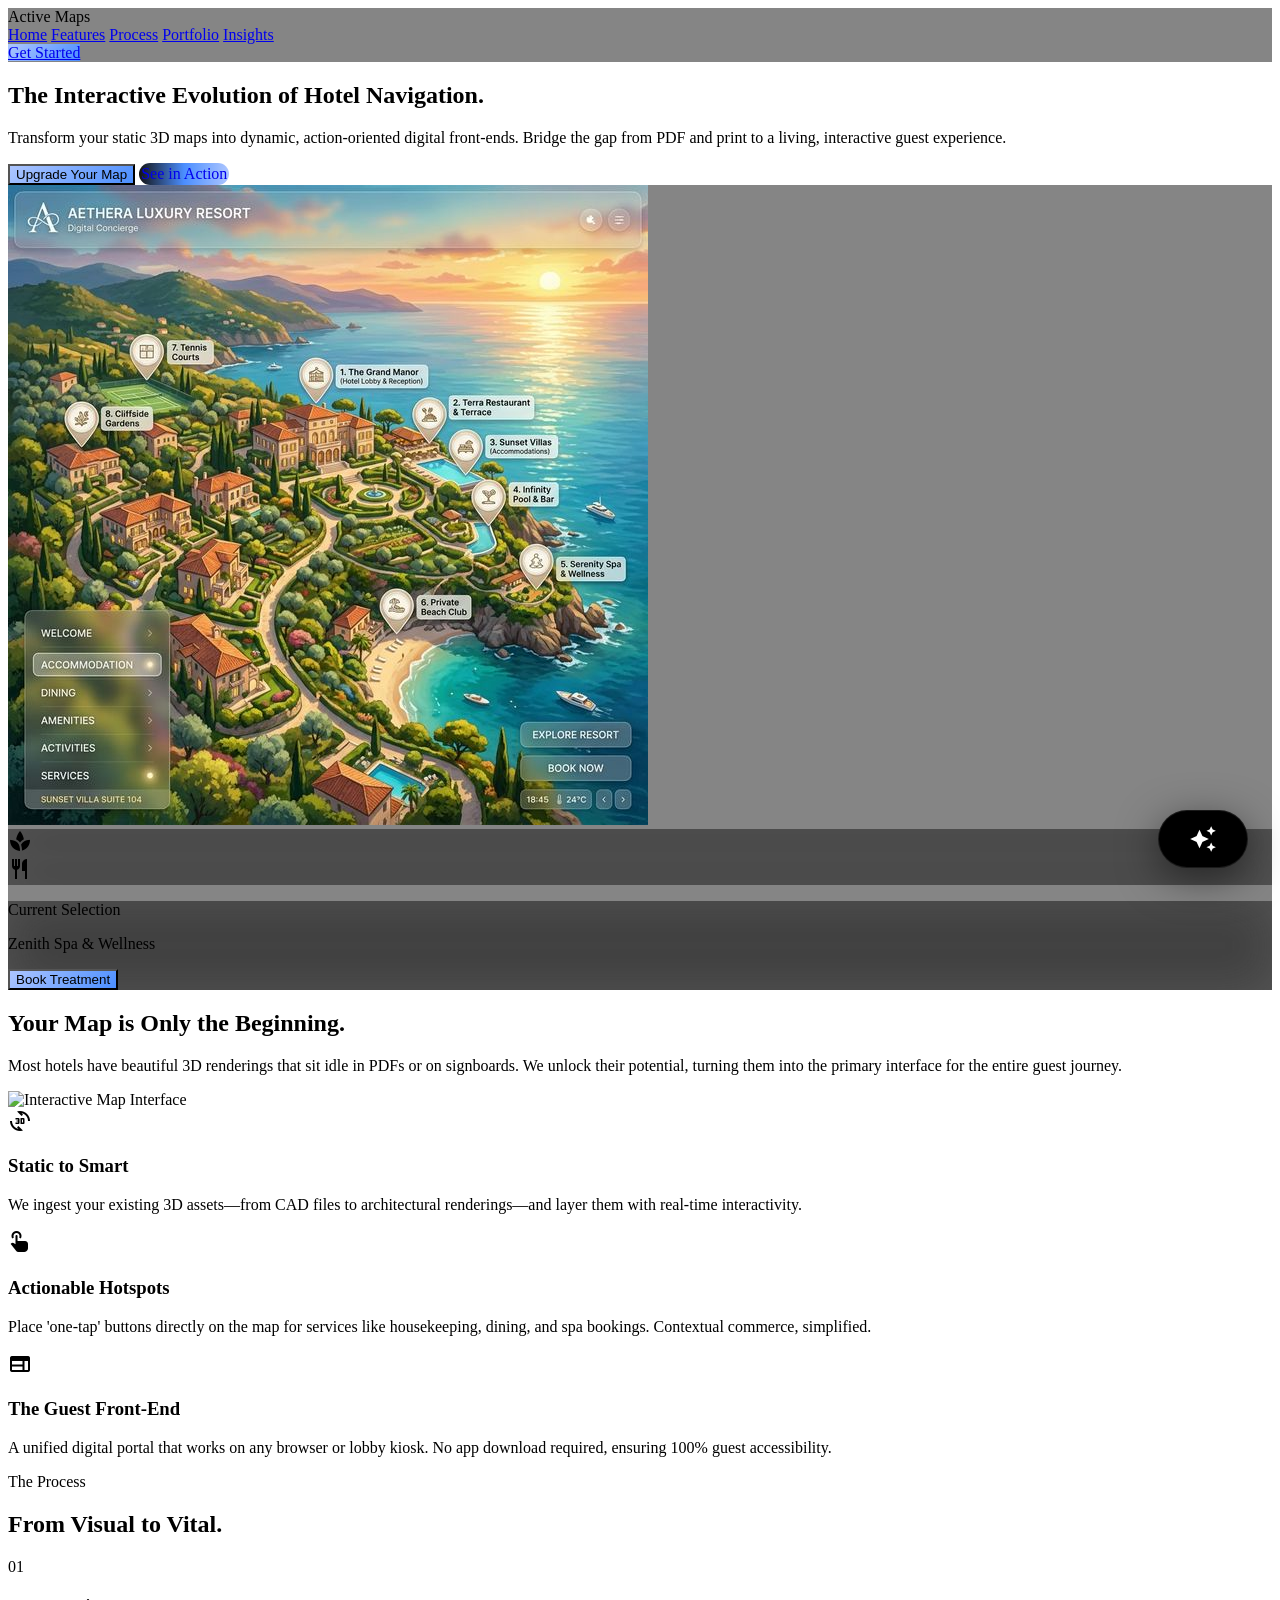
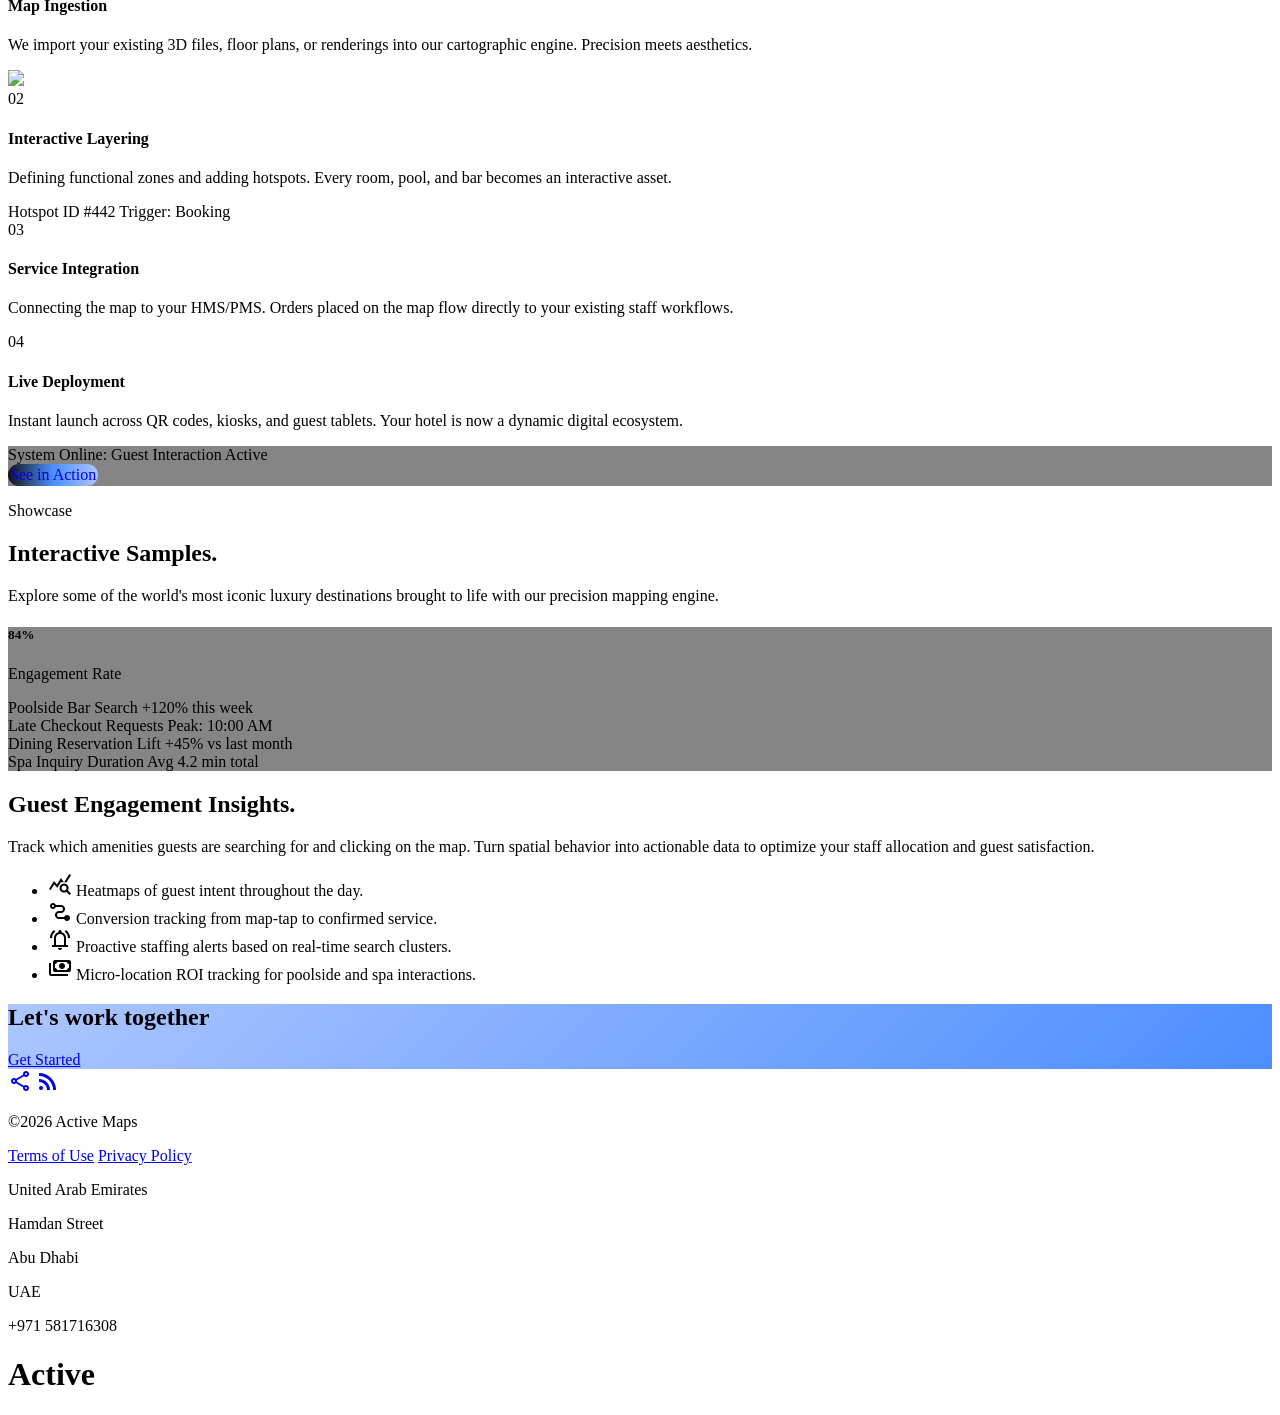
==== commit 2e8669b7: "Add black Gemini-style morphing floating action button with diamond icon" ====
--- a/index.html
+++ b/index.html
@@ -194,7 +194,7 @@
         }
 
         @keyframes pulse {
-            0% { box-shadow: 0 0 0 0 rgba(75, 142, 255, 0.7); }
+            0% { box-shadow: 0 0 0 0 rgba(75, 142, 255, 0.4); }
             70% { box-shadow: 0 0 0 15px rgba(75, 142, 255, 0); }
             100% { box-shadow: 0 0 0 0 rgba(75, 142, 255, 0); }
         }
@@ -203,25 +203,56 @@
             position: fixed;
             bottom: 32px;
             right: 32px;
-            z-index: 100;
+            z-index: 1000;
             display: flex;
             align-items: center;
             justify-content: center;
             width: 56px;
             height: 56px;
             border-radius: 9999px;
-            background: linear-gradient(135deg, #adc6ff 0%, #4b8eff 100%);
+            background: #000000;
             color: white;
-            box-shadow: 0 10px 40px rgba(75, 142, 255, 0.4);
-            border: 1px solid rgba(255, 255, 255, 0.2);
+            box-shadow: 0 10px 40px rgba(0, 0, 0, 0.5);
+            border: 1px solid rgba(255, 255, 255, 0.1);
+            cursor: pointer;
+            transition: all 0.5s cubic-bezier(0.34, 1.56, 0.64, 1);
+            animation: pulse 2.5s infinite;
+            padding: 0 16px;
+            white-space: nowrap;
+            overflow: hidden;
+            text-decoration: none;
+        }
+
+        .floating-action-btn:hover, .floating-action-btn.active {
+            width: 180px;
+            border-radius: 12px;
+            background: #111111;
+        }
+
+        .floating-action-btn .btn-icon {
+            font-variation-settings: 'FILL' 1, 'wght' 400, 'GRAD' 0, 'opsz' 24;
+            font-size: 28px;
+            margin-right: 0;
+            transition: margin 0.3s;
+        }
+
+        .floating-action-btn:hover .btn-icon, .floating-action-btn.active .btn-icon {
+            margin-right: 12px;
+        }
+
+        .floating-action-btn .btn-text {
+            opacity: 0;
+            width: 0;
+            font-weight: 800;
+            font-size: 14px;
+            text-transform: uppercase;
+            letter-spacing: 0.1em;
+            transition: all 0.3s;
+        }
+
+        .floating-action-btn:hover .btn-text, .floating-action-btn.active .btn-text {
             opacity: 1;
-            transform: scale(1);
-            transition: all 0.5s cubic-bezier(0.34, 1.56, 0.64, 1);
-            animation: pulse 2s infinite;
-        }
-
-        .floating-action-btn:hover {
-            transform: scale(1.1);
+            width: auto;
         }
     </style>
 </head>
@@ -833,12 +864,34 @@
             analyticsCarousel.addEventListener('touchstart', () => clearInterval(analyticsInterval), { passive: true });
             analyticsCarousel.addEventListener('scroll', syncAnalyticsDots, { passive: true });
         }
-
+    </script>
+
+    <script>
+        // Morphing Redirect Logic
+        const morphCta = document.getElementById('morph-cta');
+        if (morphCta) {
+            morphCta.addEventListener('click', (e) => {
+                e.preventDefault();
+                morphCta.classList.add('active');
+                
+                // Allow time for morph animation before redirect
+                setTimeout(() => {
+                    window.open(morphCta.href, '_blank');
+                    morphCta.classList.remove('active');
+                }, 600);
+            });
+            
+            // Mobile Tap handling
+            morphCta.addEventListener('touchstart', () => {
+                morphCta.classList.add('active');
+            }, { passive: true });
+        }
     </script>
     
-    <!-- Sticky Floating CTA -->
-    <a href="https://rpsi-map.vercel.app/" target="_blank" class="floating-action-btn">
-        <span class="material-symbols-outlined text-3xl font-bold">play_arrow</span>
+    <!-- Gemini-style Morphing CTA -->
+    <a href="https://rpsi-map.vercel.app/" id="morph-cta" class="floating-action-btn">
+        <span class="btn-icon material-symbols-outlined">auto_awesome</span>
+        <span class="btn-text">See in Action</span>
     </a>
 </body>
 
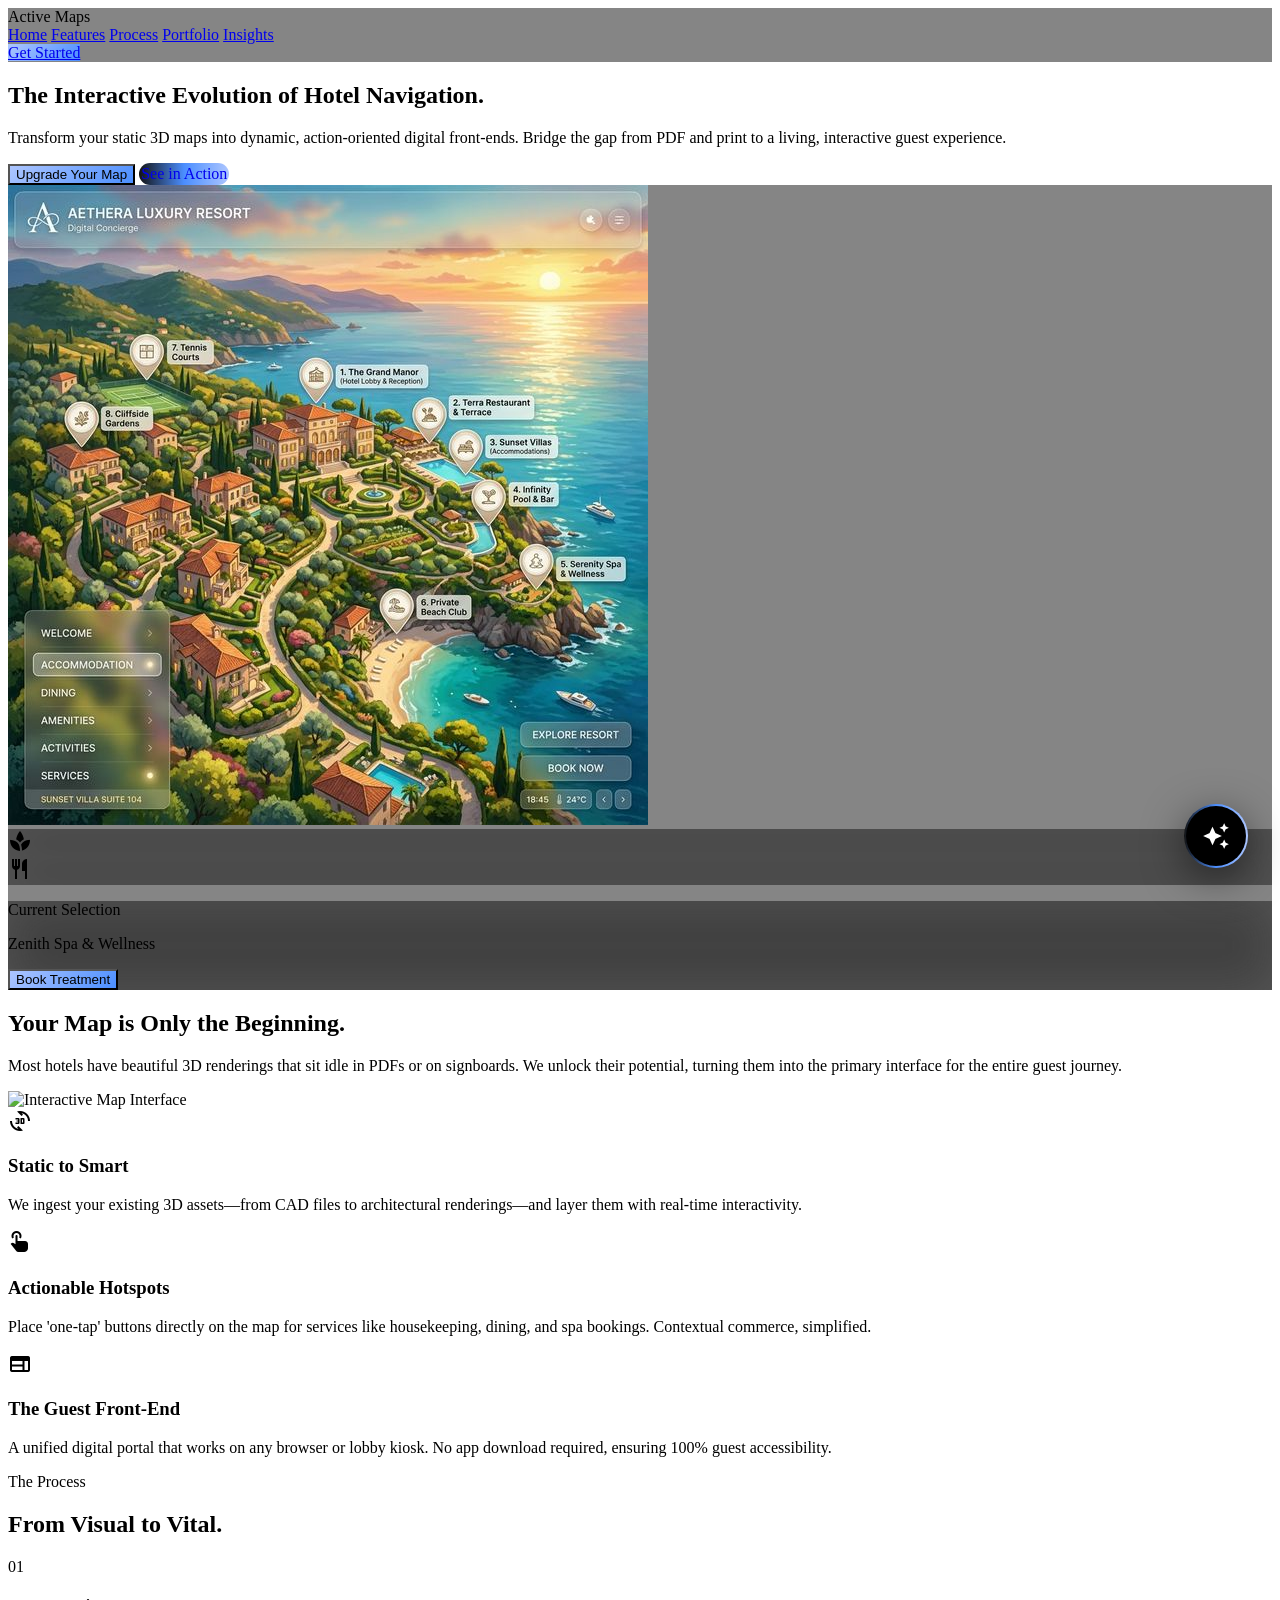
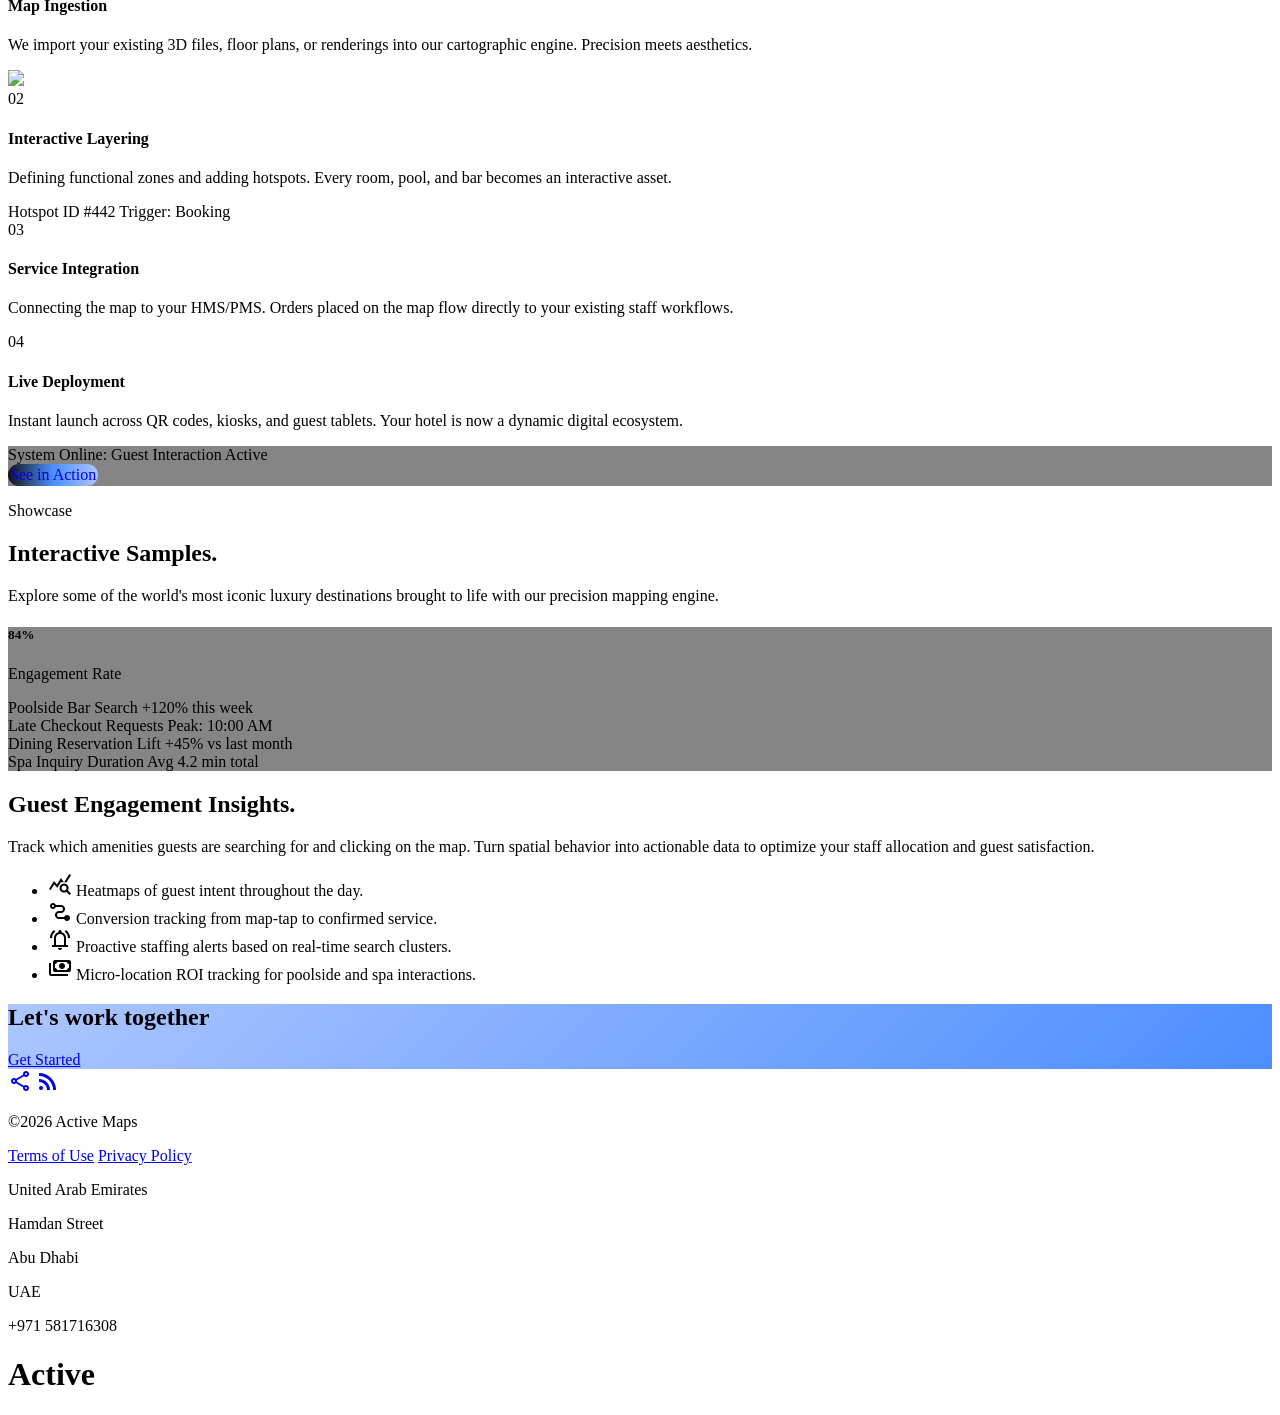
==== commit 72cee2d9: "Apply animated gradient border to morphing Gemini FAB" ====
--- a/index.html
+++ b/index.html
@@ -193,46 +193,55 @@
             background: linear-gradient(135deg, #adc6ff 0%, #4b8eff 100%);
         }
 
-        @keyframes pulse {
-            0% { box-shadow: 0 0 0 0 rgba(75, 142, 255, 0.4); }
-            70% { box-shadow: 0 0 0 15px rgba(75, 142, 255, 0); }
-            100% { box-shadow: 0 0 0 0 rgba(75, 142, 255, 0); }
-        }
-
         .floating-action-btn {
             position: fixed;
             bottom: 32px;
             right: 32px;
             z-index: 1000;
+            display: inline-flex;
+            align-items: center;
+            justify-content: center;
+            width: 60px;
+            height: 60px;
+            border-radius: 9999px;
+            background: linear-gradient(90deg, #131313, #4b8eff, #adc6ff, #4b8eff, #131313);
+            background-size: 200% 200%;
+            animation: accentBorder 2.5s ease-in-out infinite alternate;
+            padding: 2px;
+            cursor: pointer;
+            transition: all 0.5s cubic-bezier(0.34, 1.56, 0.64, 1);
+            white-space: nowrap;
+            overflow: hidden;
+            text-decoration: none;
+            box-shadow: 0 10px 40px rgba(0, 0, 0, 0.5);
+        }
+
+        .floating-action-btn:hover, .floating-action-btn.active {
+            width: 180px;
+            border-radius: 12px;
+        }
+
+        .floating-action-btn-inner {
+            background: #000000;
+            border-radius: 9999px;
+            width: 100%;
+            height: 100%;
             display: flex;
             align-items: center;
             justify-content: center;
-            width: 56px;
-            height: 56px;
-            border-radius: 9999px;
-            background: #000000;
-            color: white;
-            box-shadow: 0 10px 40px rgba(0, 0, 0, 0.5);
-            border: 1px solid rgba(255, 255, 255, 0.1);
-            cursor: pointer;
-            transition: all 0.5s cubic-bezier(0.34, 1.56, 0.64, 1);
-            animation: pulse 2.5s infinite;
             padding: 0 16px;
-            white-space: nowrap;
-            overflow: hidden;
-            text-decoration: none;
-        }
-
-        .floating-action-btn:hover, .floating-action-btn.active {
-            width: 180px;
-            border-radius: 12px;
-            background: #111111;
+            transition: border-radius 0.5s cubic-bezier(0.34, 1.56, 0.64, 1);
+        }
+
+        .floating-action-btn:hover .floating-action-btn-inner, 
+        .floating-action-btn.active .floating-action-btn-inner {
+            border-radius: 10px;
         }
 
         .floating-action-btn .btn-icon {
             font-variation-settings: 'FILL' 1, 'wght' 400, 'GRAD' 0, 'opsz' 24;
             font-size: 28px;
-            margin-right: 0;
+            color: white;
             transition: margin 0.3s;
         }
 
@@ -243,6 +252,7 @@
         .floating-action-btn .btn-text {
             opacity: 0;
             width: 0;
+            color: white;
             font-weight: 800;
             font-size: 14px;
             text-transform: uppercase;
@@ -890,8 +900,10 @@
     
     <!-- Gemini-style Morphing CTA -->
     <a href="https://rpsi-map.vercel.app/" id="morph-cta" class="floating-action-btn">
-        <span class="btn-icon material-symbols-outlined">auto_awesome</span>
-        <span class="btn-text">See in Action</span>
+        <div class="floating-action-btn-inner">
+            <span class="btn-icon material-symbols-outlined">auto_awesome</span>
+            <span class="btn-text">See in Action</span>
+        </div>
     </a>
 </body>
 
